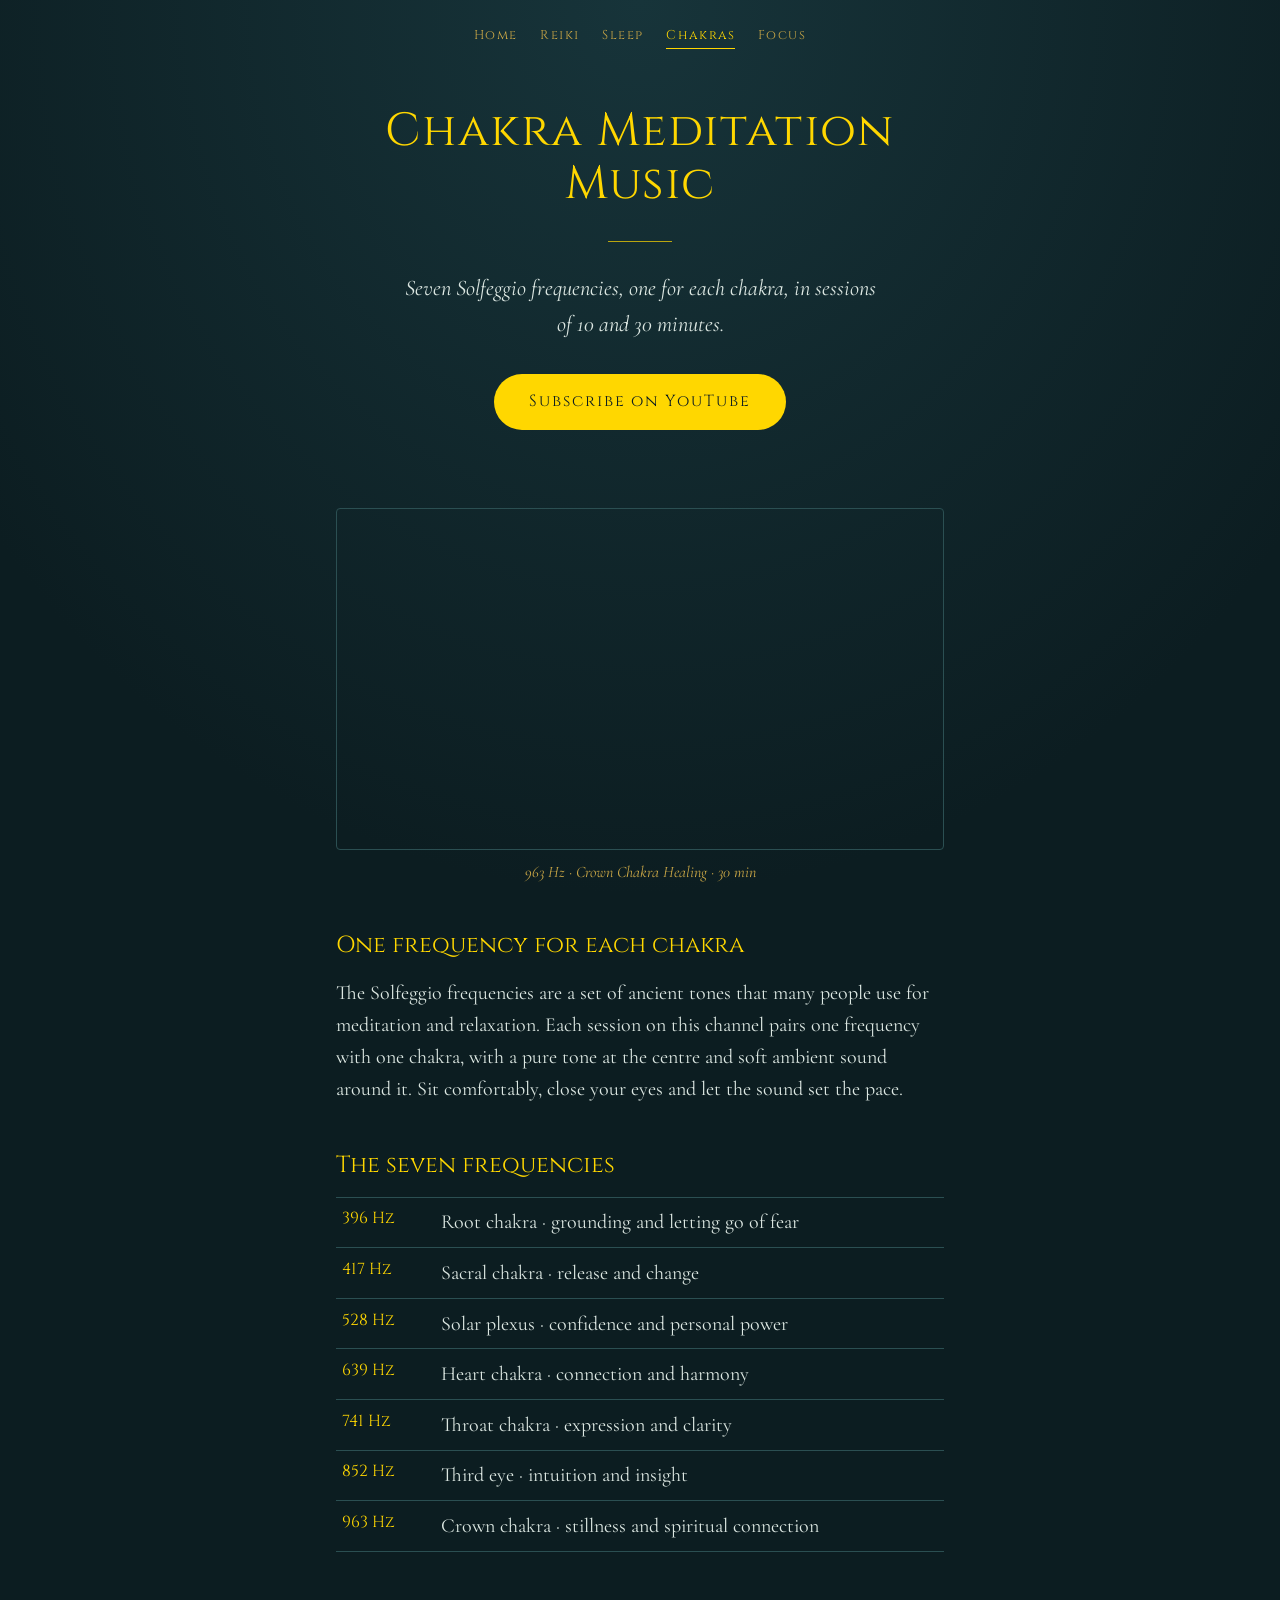
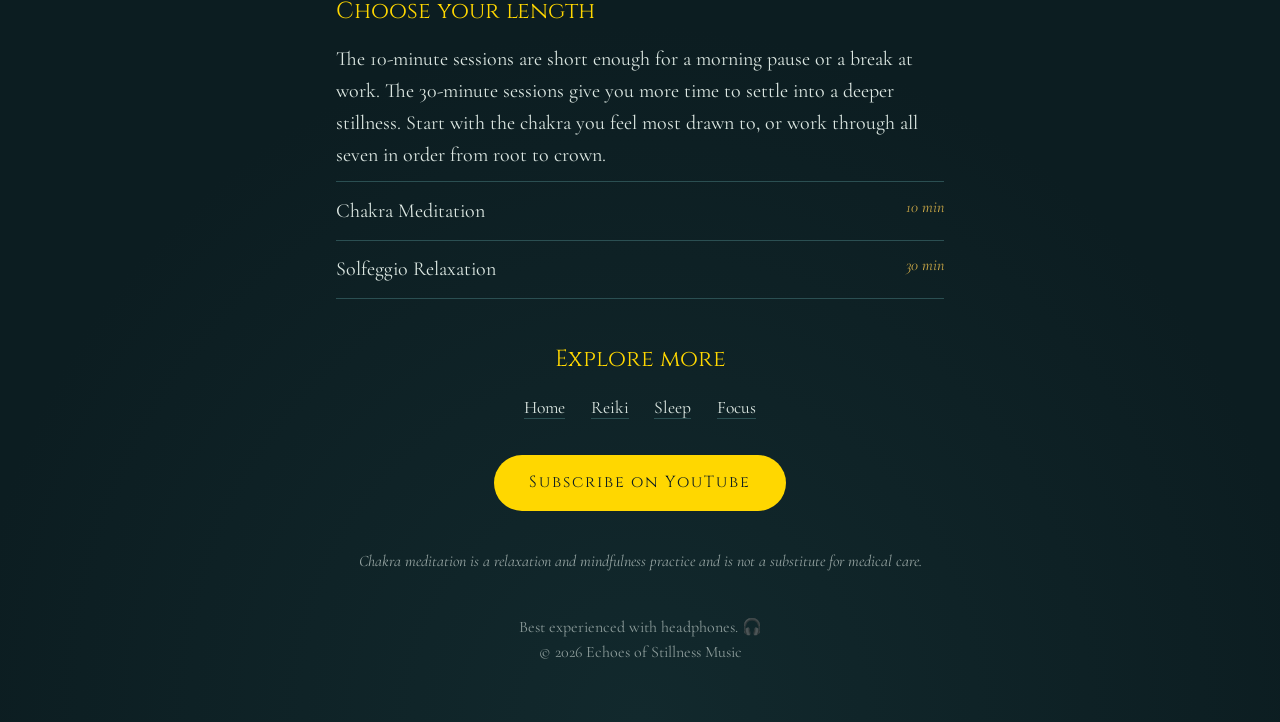
==== chakra-meditation/index.html @ 57489cd6 "Create index.html" ====
<!DOCTYPE html>
<html lang="en">
<head>
<meta charset="UTF-8">
<meta name="viewport" content="width=device-width, initial-scale=1, viewport-fit=cover">
<title>Chakra Meditation Music — 7 Solfeggio Frequencies</title>
<meta name="description" content="Chakra meditation music tuned to the seven Solfeggio frequencies, from 396 Hz to 963 Hz. Sessions of 10 and 30 minutes, one for each chakra.">
<link rel="canonical" href="https://echoesofstillnessmusic.github.io/chakra-meditation/">
<meta property="og:type" content="website">
<meta property="og:title" content="Chakra Meditation Music — 7 Solfeggio Frequencies">
<meta property="og:description" content="Chakra meditation music tuned to the seven Solfeggio frequencies, from 396 Hz to 963 Hz. Sessions of 10 and 30 minutes, one for each chakra.">
<meta property="og:url" content="https://echoesofstillnessmusic.github.io/chakra-meditation/">
<meta property="og:image" content="https://echoesofstillnessmusic.github.io/banner.jpg">
<meta name="twitter:card" content="summary_large_image">
<meta name="twitter:image" content="https://echoesofstillnessmusic.github.io/banner.jpg">
<script type="application/ld+json">{"@context":"https://schema.org","@type":"WebPage","name":"Chakra Meditation Music \u2014 7 Solfeggio Frequencies","url":"https://echoesofstillnessmusic.github.io/chakra-meditation/","description":"Chakra meditation music tuned to the seven Solfeggio frequencies, from 396 Hz to 963 Hz. Sessions of 10 and 30 minutes, one for each chakra.","isPartOf":{"@type":"WebSite","name":"Echoes of Stillness Music","url":"https://echoesofstillnessmusic.github.io/"},"about":{"@type":"MusicGroup","name":"Echoes of Stillness Music","sameAs":["https://www.youtube.com/@EchoesOfStillnessMusic"]}}</script>
<link rel="preconnect" href="https://fonts.googleapis.com">
<link rel="preconnect" href="https://fonts.gstatic.com" crossorigin>
<link href="https://fonts.googleapis.com/css2?family=Cinzel:wght@400;600&family=Cormorant+Garamond:ital,wght@0,400;0,500;1,400&display=swap" rel="stylesheet">
<link rel="stylesheet" href="/pages.css">
</head>
<body>
<main>
<nav aria-label="Main"><a href="/">Home</a><a href="/reiki-music/">Reiki</a><a href="/sleep-music/">Sleep</a><a href="/chakra-meditation/" aria-current="page">Chakras</a><a href="/focus-music/">Focus</a></nav>
<header class="hero">
<h1>Chakra Meditation Music</h1>
<div class="rule" aria-hidden="true"></div>
<p class="lede">Seven Solfeggio frequencies, one for each chakra, in sessions of 10 and 30 minutes.</p>
<a class="subscribe" href="https://www.youtube.com/@EchoesOfStillnessMusic?sub_confirmation=1">Subscribe on YouTube</a>
</header>
<div class="video"><iframe src="https://www.youtube-nocookie.com/embed/5A9cvtNkWxE" title="963 Hz · Crown Chakra Healing · 30 min" loading="lazy" allow="accelerometer; encrypted-media; picture-in-picture" allowfullscreen referrerpolicy="strict-origin-when-cross-origin"></iframe></div>
<p class="cap">963 Hz · Crown Chakra Healing · 30 min</p>
<section><h2>One frequency for each chakra</h2>
<p>The Solfeggio frequencies are a set of ancient tones that many people use for meditation and relaxation. Each session on this channel pairs one frequency with one chakra, with a pure tone at the centre and soft ambient sound around it. Sit comfortably, close your eyes and let the sound set the pace.</p></section>
<section><h2>The seven frequencies</h2>
<table>
<tr><td>396 Hz</td><td>Root chakra · grounding and letting go of fear</td></tr>
<tr><td>417 Hz</td><td>Sacral chakra · release and change</td></tr>
<tr><td>528 Hz</td><td>Solar plexus · confidence and personal power</td></tr>
<tr><td>639 Hz</td><td>Heart chakra · connection and harmony</td></tr>
<tr><td>741 Hz</td><td>Throat chakra · expression and clarity</td></tr>
<tr><td>852 Hz</td><td>Third eye · intuition and insight</td></tr>
<tr><td>963 Hz</td><td>Crown chakra · stillness and spiritual connection</td></tr>
</table></section>
<section><h2>Choose your length</h2>
<p>The 10-minute sessions are short enough for a morning pause or a break at work. The 30-minute sessions give you more time to settle into a deeper stillness. Start with the chakra you feel most drawn to, or work through all seven in order from root to crown.</p>
<ul class="pl">
<li><a href="https://www.youtube.com/playlist?list=PLXef1JHtCBWY"><span>Chakra Meditation</span><span>10 min</span></a></li>
<li><a href="https://www.youtube.com/playlist?list=PLam76GwlB11k"><span>Solfeggio Relaxation</span><span>30 min</span></a></li>
</ul></section>
<section class="more"><h2>Explore more</h2><a href="/">Home</a><a href="/reiki-music/">Reiki</a><a href="/sleep-music/">Sleep</a><a href="/focus-music/">Focus</a></section>
<p style="text-align:center"><a class="subscribe" href="https://www.youtube.com/@EchoesOfStillnessMusic?sub_confirmation=1">Subscribe on YouTube</a></p>
<p class="note">Chakra meditation is a relaxation and mindfulness practice and is not a substitute for medical care.</p>
<footer>Best experienced with headphones. &#127911;<br>&copy; 2026 Echoes of Stillness Music</footer>
</main>
</body>
</html>
---- pages.css ----
:root{--night:#0C1D21;--mist:#17343A;--moss:#2B4F52;--gold:#FFD700;--ember:#C9A646;--breath:#DCE7E2;--display:"Cinzel","Trajan Pro",Georgia,serif;--body:"Cormorant Garamond",Garamond,Georgia,serif}
*{box-sizing:border-box;margin:0;padding:0}html{scroll-behavior:smooth}
body{min-height:100vh;background:radial-gradient(ellipse 90% 55% at 50% 0%,var(--mist) 0%,transparent 70%),radial-gradient(ellipse 70% 40% at 50% 100%,#12292D 0%,transparent 75%),var(--night);color:var(--breath);font-family:var(--body);font-size:1.25rem;line-height:1.6;padding:env(safe-area-inset-top,0) 1.5rem env(safe-area-inset-bottom,0)}
main{max-width:38rem;margin:0 auto}a{color:inherit}a:focus-visible{outline:2px solid var(--gold);outline-offset:4px;border-radius:2px}
nav{display:flex;flex-wrap:wrap;justify-content:center;gap:.4rem 1.4rem;padding:1.6rem 0 0;font-family:var(--display);font-size:.8rem;letter-spacing:.12em}
nav a{text-decoration:none;color:var(--ember);padding-bottom:2px;border-bottom:1px solid transparent}nav a:hover,nav a[aria-current]{color:var(--gold);border-color:var(--gold)}
.hero{text-align:center;padding:3.5rem 0 2.5rem}
h1{font-family:var(--display);font-weight:400;color:var(--gold);font-size:clamp(1.9rem,7vw,2.9rem);line-height:1.15;letter-spacing:.03em}
.rule{width:4rem;height:1px;background:var(--gold);margin:1.8rem auto;opacity:.7}
.lede{font-style:italic;font-size:1.4rem;max-width:30rem;margin:0 auto}
.subscribe{display:inline-block;margin-top:2rem;font-family:var(--display);font-size:1rem;letter-spacing:.12em;color:var(--night);background:var(--gold);padding:.95rem 2.2rem;border-radius:999px;text-decoration:none;transition:background .2s}.subscribe:hover{background:#FFE34D}
section{padding:2.6rem 0 0}h2{font-family:var(--display);font-weight:400;color:var(--gold);font-size:1.45rem;margin-bottom:.8rem}
p+p{margin-top:1rem}
.video{position:relative;aspect-ratio:16/9;margin-top:2.4rem;border:1px solid var(--moss);border-radius:4px;overflow:hidden}.video iframe{position:absolute;inset:0;width:100%;height:100%;border:0}
.cap{text-align:center;font-style:italic;color:var(--ember);font-size:1rem;margin-top:.6rem}
dl{margin-top:.4rem}dt{font-family:var(--display);font-size:1rem;letter-spacing:.08em;color:var(--ember);margin-top:1.1rem}dd{margin-top:.1rem}
table{width:100%;border-collapse:collapse;margin-top:.6rem}td{padding:.55rem .4rem;border-bottom:1px solid var(--moss);vertical-align:top}tr:first-child td{border-top:1px solid var(--moss)}td:first-child{font-family:var(--display);color:var(--gold);white-space:nowrap;padding-right:1rem;font-size:1rem}
ul.pl{list-style:none;margin-top:.6rem}ul.pl li a{display:flex;justify-content:space-between;gap:1rem;padding:.8rem 0;border-bottom:1px solid var(--moss);text-decoration:none}ul.pl li:first-child a{border-top:1px solid var(--moss)}ul.pl li a span:last-child{font-size:1rem;color:var(--ember);font-style:italic;white-space:nowrap}ul.pl li a:hover span:first-child{color:var(--gold)}
.more{text-align:center}.more a{text-decoration:none;border-bottom:1px solid var(--moss);margin:0 .8rem;font-size:1.1rem}.more a:hover{color:var(--gold);border-color:var(--gold)}
.note{font-size:1rem;opacity:.65;font-style:italic;margin-top:2.4rem;text-align:center}
footer{text-align:center;font-size:1rem;opacity:.6;padding:2.5rem 0 3.5rem}
@media(max-width:480px){ul.pl li a{flex-direction:column;gap:0}}
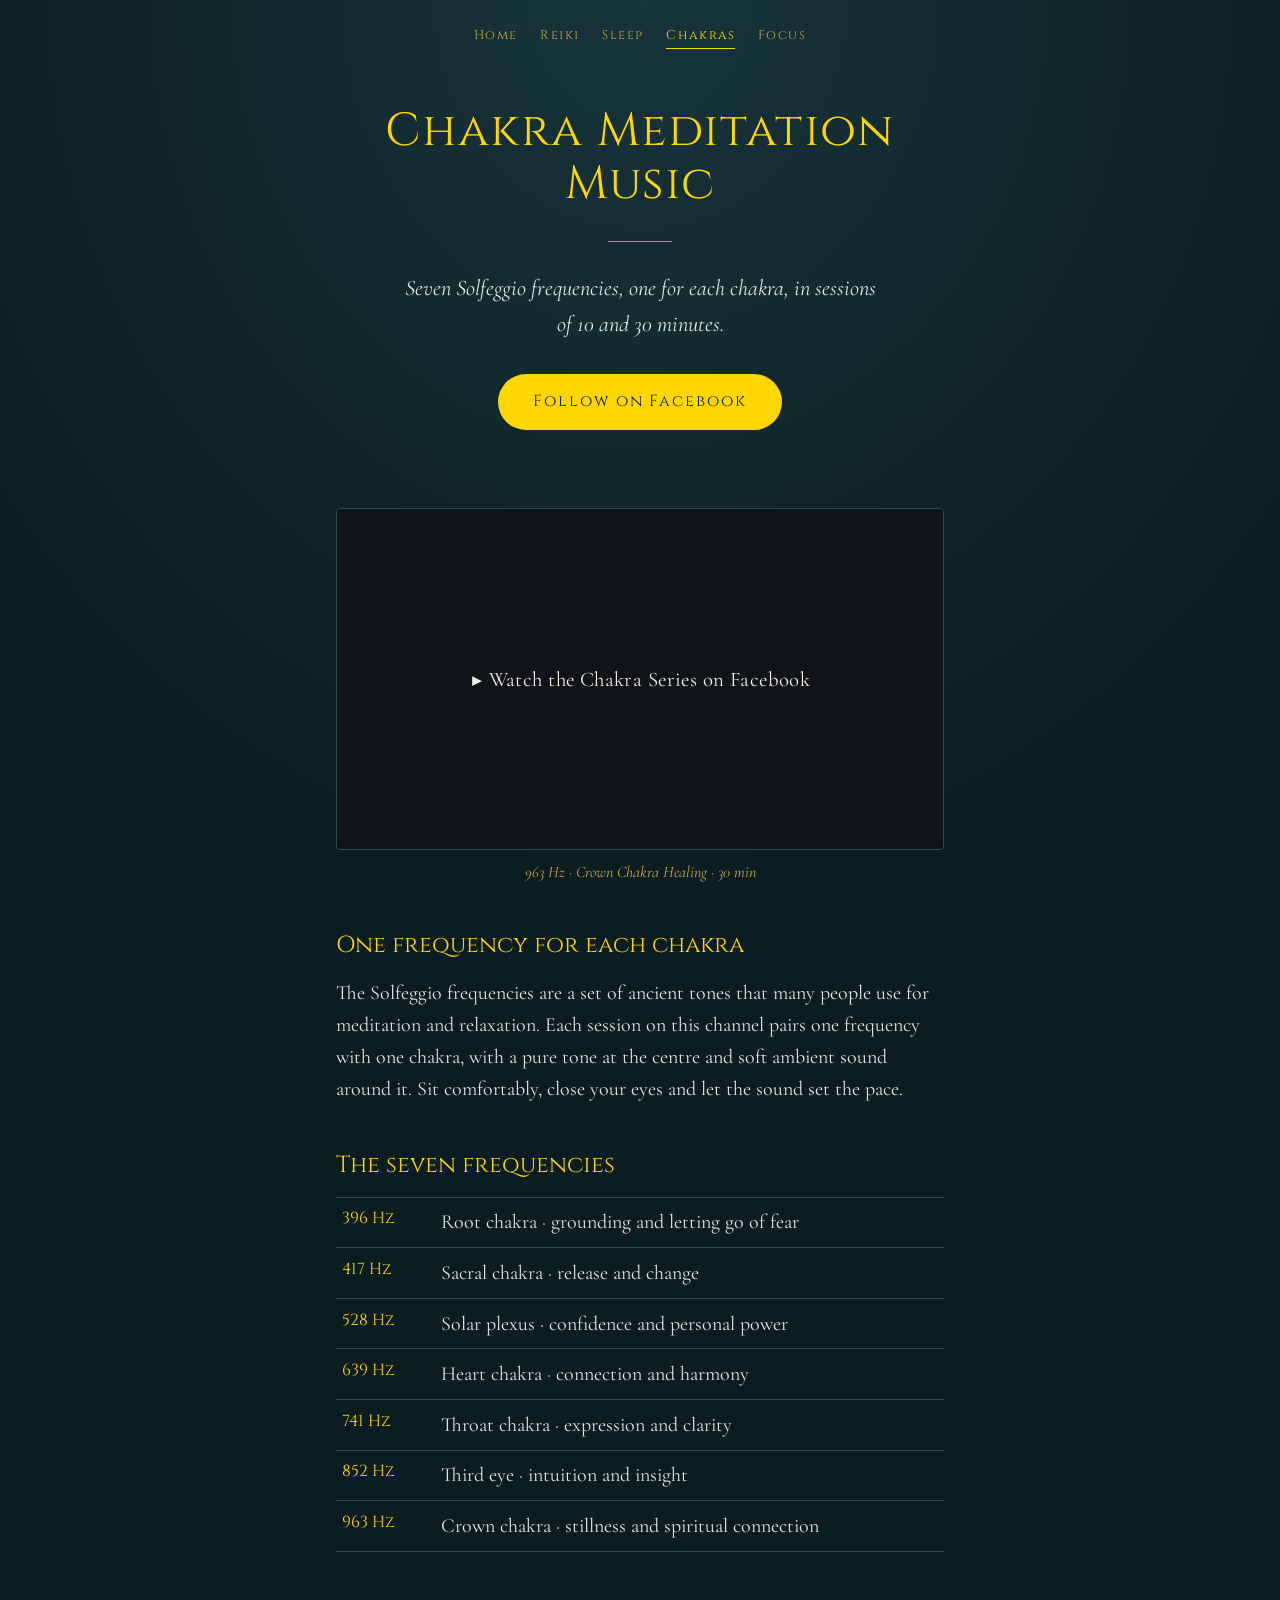
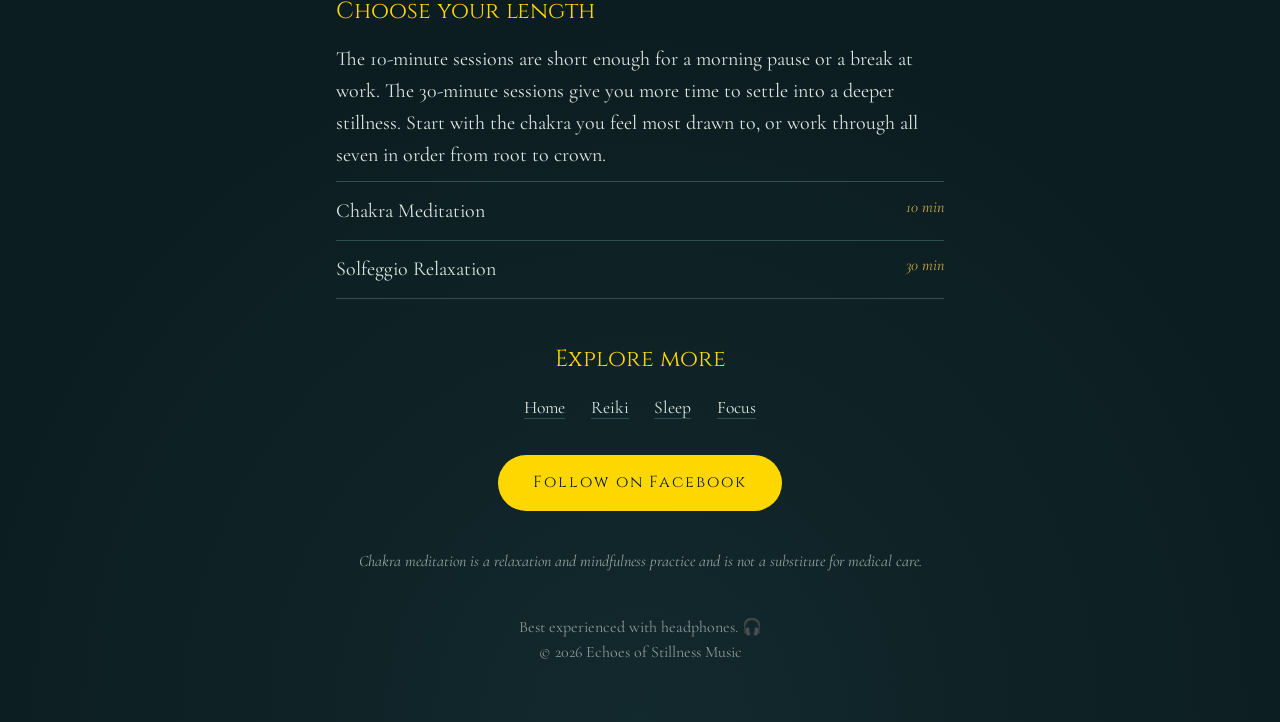
==== commit 196dbe42: "Point links to Facebook (YouTube channel closed)" ====
--- a/chakra-meditation/index.html
+++ b/chakra-meditation/index.html
@@ -13,7 +13,7 @@
 <meta property="og:image" content="https://echoesofstillnessmusic.github.io/banner.jpg">
 <meta name="twitter:card" content="summary_large_image">
 <meta name="twitter:image" content="https://echoesofstillnessmusic.github.io/banner.jpg">
-<script type="application/ld+json">{"@context":"https://schema.org","@type":"WebPage","name":"Chakra Meditation Music \u2014 7 Solfeggio Frequencies","url":"https://echoesofstillnessmusic.github.io/chakra-meditation/","description":"Chakra meditation music tuned to the seven Solfeggio frequencies, from 396 Hz to 963 Hz. Sessions of 10 and 30 minutes, one for each chakra.","isPartOf":{"@type":"WebSite","name":"Echoes of Stillness Music","url":"https://echoesofstillnessmusic.github.io/"},"about":{"@type":"MusicGroup","name":"Echoes of Stillness Music","sameAs":["https://www.youtube.com/@EchoesOfStillnessMusic"]}}</script>
+<script type="application/ld+json">{"@context":"https://schema.org","@type":"WebPage","name":"Chakra Meditation Music \u2014 7 Solfeggio Frequencies","url":"https://echoesofstillnessmusic.github.io/chakra-meditation/","description":"Chakra meditation music tuned to the seven Solfeggio frequencies, from 396 Hz to 963 Hz. Sessions of 10 and 30 minutes, one for each chakra.","isPartOf":{"@type":"WebSite","name":"Echoes of Stillness Music","url":"https://echoesofstillnessmusic.github.io/"},"about":{"@type":"MusicGroup","name":"Echoes of Stillness Music","sameAs":["https://www.facebook.com/EchoesOfStillnessMusic","https://www.instagram.com/echoesofstillnessmusic"]}}</script>
 <link rel="preconnect" href="https://fonts.googleapis.com">
 <link rel="preconnect" href="https://fonts.gstatic.com" crossorigin>
 <link href="https://fonts.googleapis.com/css2?family=Cinzel:wght@400;600&family=Cormorant+Garamond:ital,wght@0,400;0,500;1,400&display=swap" rel="stylesheet">
@@ -26,9 +26,9 @@
 <h1>Chakra Meditation Music</h1>
 <div class="rule" aria-hidden="true"></div>
 <p class="lede">Seven Solfeggio frequencies, one for each chakra, in sessions of 10 and 30 minutes.</p>
-<a class="subscribe" href="https://www.youtube.com/@EchoesOfStillnessMusic?sub_confirmation=1">Subscribe on YouTube</a>
+<a class="subscribe" href="https://www.facebook.com/EchoesOfStillnessMusic">Follow on Facebook</a>
 </header>
-<div class="video"><iframe src="https://www.youtube-nocookie.com/embed/5A9cvtNkWxE" title="963 Hz · Crown Chakra Healing · 30 min" loading="lazy" allow="accelerometer; encrypted-media; picture-in-picture" allowfullscreen referrerpolicy="strict-origin-when-cross-origin"></iframe></div>
+<div class="video"><a href="https://www.facebook.com/EchoesOfStillnessMusic/videos" target="_blank" rel="noopener" style="display:flex;align-items:center;justify-content:center;width:100%;height:100%;min-height:200px;background:#101418;color:#f5f0e6;text-decoration:none;font-size:1.3rem;letter-spacing:.02em">▶ Watch the Chakra Series on Facebook</a></div>
 <p class="cap">963 Hz · Crown Chakra Healing · 30 min</p>
 <section><h2>One frequency for each chakra</h2>
 <p>The Solfeggio frequencies are a set of ancient tones that many people use for meditation and relaxation. Each session on this channel pairs one frequency with one chakra, with a pure tone at the centre and soft ambient sound around it. Sit comfortably, close your eyes and let the sound set the pace.</p></section>
@@ -45,11 +45,11 @@
 <section><h2>Choose your length</h2>
 <p>The 10-minute sessions are short enough for a morning pause or a break at work. The 30-minute sessions give you more time to settle into a deeper stillness. Start with the chakra you feel most drawn to, or work through all seven in order from root to crown.</p>
 <ul class="pl">
-<li><a href="https://www.youtube.com/playlist?list=PLXef1JHtCBWY"><span>Chakra Meditation</span><span>10 min</span></a></li>
-<li><a href="https://www.youtube.com/playlist?list=PLam76GwlB11k"><span>Solfeggio Relaxation</span><span>30 min</span></a></li>
+<li><a href="https://www.facebook.com/EchoesOfStillnessMusic/videos"><span>Chakra Meditation</span><span>10 min</span></a></li>
+<li><a href="https://www.facebook.com/EchoesOfStillnessMusic/videos"><span>Solfeggio Relaxation</span><span>30 min</span></a></li>
 </ul></section>
 <section class="more"><h2>Explore more</h2><a href="/">Home</a><a href="/reiki-music/">Reiki</a><a href="/sleep-music/">Sleep</a><a href="/focus-music/">Focus</a></section>
-<p style="text-align:center"><a class="subscribe" href="https://www.youtube.com/@EchoesOfStillnessMusic?sub_confirmation=1">Subscribe on YouTube</a></p>
+<p style="text-align:center"><a class="subscribe" href="https://www.facebook.com/EchoesOfStillnessMusic">Follow on Facebook</a></p>
 <p class="note">Chakra meditation is a relaxation and mindfulness practice and is not a substitute for medical care.</p>
 <footer>Best experienced with headphones. &#127911;<br>&copy; 2026 Echoes of Stillness Music</footer>
 </main>
